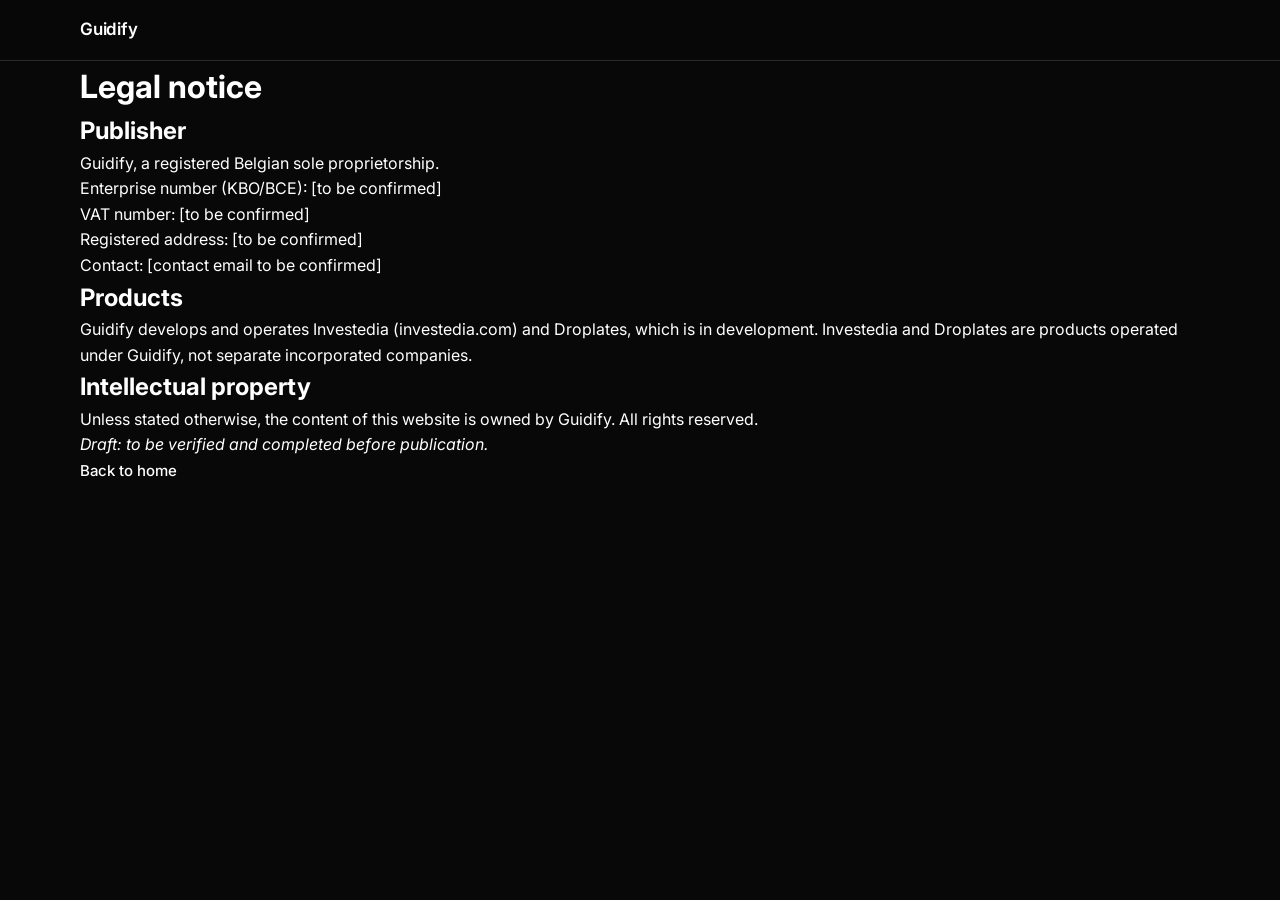
==== legal.html @ 942d497d "Guidify website" ====
<!doctype html>
<html lang="en">
<head>
  <meta charset="utf-8">
  <meta name="viewport" content="width=device-width, initial-scale=1">
  <title>Legal notice — Guidify</title>
  <meta name="description" content="Legal notice for Guidify.">
  <meta name="theme-color" content="#080808">
  <link rel="canonical" href="https://guidify.eu/legal.html">
  <link rel="preconnect" href="https://fonts.googleapis.com">
  <link rel="preconnect" href="https://fonts.gstatic.com" crossorigin>
  <link rel="stylesheet" href="https://fonts.googleapis.com/css2?family=Inter:wght@400;500;600&display=swap">
  <link rel="stylesheet" href="styles.css">
</head>
<body>
  <header class="site-header"><div class="container nav"><a href="index.html" class="wordmark">Guidify</a></div></header>
  <main class="doc container">
    <h1>Legal notice</h1>
    <h2>Publisher</h2>
    <p>Guidify, a registered Belgian sole proprietorship.</p>
    <p>Enterprise number (KBO/BCE): [to be confirmed]<br>VAT number: [to be confirmed]<br>Registered address: [to be confirmed]<br>Contact: [contact email to be confirmed]</p>
    <h2>Products</h2>
    <p>Guidify develops and operates Investedia (investedia.com) and Droplates, which is in development. Investedia and Droplates are products operated under Guidify, not separate incorporated companies.</p>
    <h2>Intellectual property</h2>
    <p>Unless stated otherwise, the content of this website is owned by Guidify. All rights reserved.</p>
    <p><em>Draft: to be verified and completed before publication.</em></p>
    <p><a class="text-link" href="index.html">Back to home</a></p>
  </main>
</body>
</html>
---- styles.css ----
/* Guidify — monochrome system. Colours are tokens; everything else builds on them. */
:root {
  --bg: #080808;
  --bg-2: #121212;
  --card: #121212;
  --fg: #ffffff;
  --fg-2: #999999;
  --line: #292929;
  --line-2: #3a3a3a;
  --max: 1200px;
  --gutter: clamp(20px, 4vw, 40px);
  --ease: 250ms cubic-bezier(.2, .7, .2, 1);
}
*, *::before, *::after { box-sizing: border-box; }
html { scroll-behavior: smooth; -webkit-text-size-adjust: 100%; }
body { margin: 0; background: var(--bg); color: var(--fg); font-family: Inter, system-ui, -apple-system, "Segoe UI", sans-serif; font-size: 16px; line-height: 1.6; -webkit-font-smoothing: antialiased; }
img { display: block; max-width: 100%; height: auto; }
a { color: inherit; text-decoration: none; }
h1, h2, h3, p { margin: 0; }
:focus-visible { outline: 1px solid var(--fg); outline-offset: 4px; border-radius: 4px; }
.skip-link { position: absolute; left: -9999px; top: 8px; background: var(--fg); color: var(--bg); padding: 8px 12px; z-index: 100; }
.skip-link:focus { left: 8px; }
.container { max-width: var(--max); margin: 0 auto; padding: 0 var(--gutter); }
.muted { color: var(--fg-2); }

/* Navigation */
.site-header { position: sticky; top: 0; z-index: 50; background: rgba(8,8,8,.82); backdrop-filter: blur(14px); -webkit-backdrop-filter: blur(14px); border-bottom: 1px solid var(--line); }
.nav { height: 60px; display: flex; align-items: center; justify-content: space-between; gap: 24px; }
.wordmark { display: inline-flex; align-items: center; gap: 10px; font-weight: 600; font-size: 17px; letter-spacing: -.01em; }
.logo-mark { width: 26px; height: 26px; object-fit: contain; }
.site-nav { display: flex; gap: 6px; align-items: center; }
.site-nav a, .site-nav button { font: inherit; font-size: 14px; color: var(--fg-2); background: none; border: 0; padding: 8px 12px; border-radius: 8px; cursor: pointer; transition: color var(--ease), background var(--ease); }
.site-nav a:hover, .site-nav button:hover, .site-nav a:focus-visible { color: var(--fg); background: var(--bg-2); }
.site-nav .nav-cta { color: var(--bg); background: var(--fg); margin-left: 8px; }
.site-nav .nav-cta:hover { background: #d9d9d9; color: var(--bg); }
.menu-toggle { display: none; width: 44px; height: 44px; background: none; border: 0; padding: 0; cursor: pointer; position: relative; }
.menu-toggle span { position: absolute; left: 12px; right: 12px; height: 1px; background: var(--fg); transition: transform var(--ease), opacity var(--ease); }
.menu-toggle span:first-child { top: 17px; }
.menu-toggle span:last-child { top: 25px; }
.menu-toggle[aria-expanded="true"] span:first-child { transform: translateY(4px) rotate(45deg); }
.menu-toggle[aria-expanded="true"] span:last-child { transform: translateY(-4px) rotate(-45deg); }

/* Buttons: pill, the way Linear sets its calls to action */
.btn { display: inline-flex; align-items: center; gap: 8px; height: 44px; padding: 0 22px; border-radius: 999px; border: 1px solid var(--line-2); font: inherit; font-size: 15px; font-weight: 500; background: transparent; color: var(--fg); cursor: pointer; transition: background var(--ease), border-color var(--ease), color var(--ease), transform var(--ease); }
.btn:hover { border-color: var(--fg-2); }
.btn:active { transform: translateY(1px); }
.btn-primary { background: var(--fg); color: var(--bg); border-color: var(--fg); }
.btn-primary:hover { background: #d9d9d9; border-color: #d9d9d9; }
.btn-disabled { color: var(--fg-2); border-color: var(--line); cursor: default; }
.text-link { display: inline-flex; align-items: center; gap: 6px; font-size: 15px; font-weight: 500; color: var(--fg); transition: gap var(--ease), color var(--ease); }
.text-link:hover { gap: 10px; color: #d9d9d9; }
.pill { display: inline-flex; align-items: center; gap: 8px; height: 26px; padding: 0 11px; border-radius: 999px; border: 1px solid var(--line); font-size: 12px; color: var(--fg-2); }
.pill-live { color: var(--fg); border-color: var(--line-2); }
.pill-live::before { content: ""; width: 6px; height: 6px; border-radius: 50%; background: var(--fg); }

/* Hero: copy left, 3D G right */
.hero { padding: clamp(56px, 9vw, 120px) 0 clamp(72px, 10vw, 140px); }
.hero-grid { display: grid; grid-template-columns: 1fr 1fr; gap: clamp(24px, 4vw, 64px); align-items: center; }
.eyebrow { font-size: 12px; font-weight: 500; letter-spacing: .14em; text-transform: uppercase; color: var(--fg-2); margin-bottom: 22px; }
.hero h1 { font-size: clamp(46px, 6.2vw, 88px); line-height: 1.02; font-weight: 500; letter-spacing: -.045em; margin-bottom: 26px; }
.lead { font-size: clamp(17px, 1.5vw, 20px); color: var(--fg-2); line-height: 1.55; max-width: 44ch; margin-bottom: 40px; }
.stage { position: relative; width: 100%; aspect-ratio: 1 / 1; max-height: min(72vh, 640px); }
.stage canvas { position: absolute; inset: 0; width: 100% !important; height: 100% !important; display: block; }
.stage .fallback { position: absolute; inset: 0; width: 100%; height: 100%; }
.stage.is-3d .fallback { display: none; }

/* Sections: hairline dividers, generous rhythm */
.section { padding: clamp(96px, 12vw, 160px) 0; border-top: 1px solid var(--line); }
.section-split { display: grid; grid-template-columns: 1.1fr 1fr; gap: clamp(24px, 5vw, 80px); align-items: end; margin-bottom: clamp(48px, 6vw, 80px); }
.section-title { font-size: clamp(38px, 4.8vw, 64px); font-weight: 500; letter-spacing: -.04em; line-height: 1.04; }
.section-copy p { color: var(--fg-2); font-size: 18px; line-height: 1.55; margin-bottom: 18px; }

/* Product showcases: framed panels that bleed off the right edge, like Linear's product frames */
.showcase { position: relative; display: grid; grid-template-columns: .9fr 1.4fr; gap: clamp(28px, 4vw, 56px); align-items: center; margin-bottom: clamp(72px, 10vw, 120px); }
.showcase:last-child { margin-bottom: 0; }
.showcase-copy { position: relative; z-index: 1; display: flex; flex-direction: column; gap: 18px; }
.showcase-copy h3 { font-size: clamp(32px, 3.6vw, 44px); font-weight: 500; letter-spacing: -.035em; line-height: 1.08; }
.showcase-copy p { color: var(--fg-2); font-size: 17px; line-height: 1.6; max-width: 42ch; }
.showcase-copy .meta { display: flex; gap: 10px; flex-wrap: wrap; align-items: center; }
.showcase-copy .text-link, .showcase-copy .btn { align-self: flex-start; margin-top: 8px; }
.frame { position: relative; border: 1px solid var(--line); border-radius: 14px; background: var(--bg-2); overflow: hidden; margin-right: calc(var(--gutter) * -1); transition: border-color var(--ease), transform var(--ease); }
.frame:hover { border-color: var(--line-2); }
.frame::after { content: ""; position: absolute; inset: 0; background: linear-gradient(90deg, var(--bg) 0%, transparent 18%), linear-gradient(0deg, var(--bg) 0%, transparent 30%); pointer-events: none; }
.frame-bar { height: 36px; border-bottom: 1px solid var(--line); display: flex; align-items: center; gap: 7px; padding: 0 14px; }
.frame-bar i { width: 8px; height: 8px; border-radius: 50%; background: var(--line-2); display: block; }
.frame-bar span { margin-left: 10px; font-size: 12px; color: var(--fg-2); }
.frame img { width: 100%; height: auto; transition: transform 600ms cubic-bezier(.2,.7,.2,1); }
.frame:hover img { transform: scale(1.015); }
.frame-placeholder { min-height: 360px; display: grid; grid-template-columns: 1fr 1fr; gap: 14px; padding: 22px; }
.frame-placeholder div { border: 1px solid var(--line); border-radius: 10px; background: var(--bg); padding: 16px; display: flex; flex-direction: column; gap: 10px; }
.frame-placeholder div:first-child { grid-row: span 2; }
.skel { height: 8px; border-radius: 4px; background: #1c1c1c; }
.skel.s { width: 60%; }
.skel.m { width: 80%; }

/* Index row: Linear-style quick links with plus marks */
.index-row { display: flex; flex-wrap: wrap; gap: 0; border-top: 1px solid var(--line); margin-top: clamp(72px, 9vw, 110px); }
.index-row a { flex: 1 1 200px; padding: 22px 0; border-bottom: 1px solid var(--line); font-size: 16px; color: var(--fg-2); display: flex; justify-content: space-between; transition: color var(--ease); }
.index-row a::after { content: "+"; color: var(--fg-2); transition: transform var(--ease); }
.index-row a:hover { color: var(--fg); }
.index-row a:hover::after { transform: rotate(90deg); }

/* About */
.about-body { display: grid; gap: 18px; max-width: 60ch; }
.about-body p { color: var(--fg-2); font-size: 18px; line-height: 1.6; }
.about-body p:first-child { color: var(--fg); font-size: clamp(22px, 2.4vw, 28px); line-height: 1.4; letter-spacing: -.02em; }

/* Contact closing block, centred like Linear's final call to action */
.cta { text-align: center; padding: clamp(96px, 12vw, 160px) 0; border-top: 1px solid var(--line); }
.cta h2 { font-size: clamp(42px, 6.4vw, 88px); font-weight: 500; letter-spacing: -.045em; line-height: 1.02; margin-bottom: 22px; }
.cta p { color: var(--fg-2); font-size: 18px; margin-bottom: 40px; }
.cta-actions { display: flex; gap: 12px; justify-content: center; flex-wrap: wrap; }
.contact-note { margin-top: 28px; font-size: 14px; color: var(--fg-2); }

/* Footer: structured, muted */
.site-footer { border-top: 1px solid var(--line); padding: 72px 0 36px; }
.footer-grid { display: grid; grid-template-columns: 2fr 1fr 1fr 1fr; gap: 40px; padding-bottom: 56px; }
.footer-brand { display: flex; flex-direction: column; gap: 14px; }
.footer-grid nav { display: flex; flex-direction: column; gap: 10px; }
.footer-grid nav a, .footer-grid nav span { font-size: 15px; color: var(--fg-2); transition: color var(--ease); }
.footer-grid nav a:hover { color: var(--fg); }
.footer-title { font-size: 13px; color: var(--fg); margin-bottom: 4px; }
.footer-legal { border-top: 1px solid var(--line); padding-top: 28px; display: flex; flex-direction: column; gap: 10px; font-size: 13px; color: var(--fg-2); }

/* Reveal on scroll */
.reveal { opacity: 0; transform: translateY(14px); transition: opacity 600ms cubic-bezier(.2,.7,.2,1), transform 600ms cubic-bezier(.2,.7,.2,1); }
.reveal.is-visible { opacity: 1; transform: none; }

@media (prefers-reduced-motion: reduce) {
  *, *::before, *::after { transition: none !important; animation: none !important; scroll-behavior: auto !important; }
  .reveal { opacity: 1; transform: none; }
}

/* Tablet and below */
@media (max-width: 960px) {
  .hero-grid, .section-split, .showcase { grid-template-columns: 1fr; }
  .stage { max-height: none; aspect-ratio: auto; height: min(86vw, 420px); }
  .frame { margin-right: 0; }
  .footer-grid { grid-template-columns: 1fr 1fr; }
  .footer-brand { grid-column: 1 / -1; }
}
/* Phone: collapse the menu */
@media (max-width: 720px) {
  .menu-toggle { display: block; }
  .site-nav { position: absolute; top: 60px; left: 0; right: 0; flex-direction: column; align-items: stretch; gap: 0; background: var(--bg); border-bottom: 1px solid var(--line); padding: 8px var(--gutter) 16px; transform: translateY(-8px); opacity: 0; visibility: hidden; transition: opacity var(--ease), transform var(--ease), visibility var(--ease); }
  .site-nav.is-open { transform: none; opacity: 1; visibility: visible; }
  .site-nav a, .site-nav button { font-size: 17px; padding: 14px 0; border-radius: 0; border-bottom: 1px solid var(--line); }
  .site-nav .nav-cta { margin: 12px 0 0; text-align: center; border-radius: 999px; border: 0; }
  .index-row a { flex-basis: 100%; }
  .frame-placeholder { grid-template-columns: 1fr; min-height: 0; }
  .frame-placeholder div:first-child { grid-row: auto; }
  .footer-grid { grid-template-columns: 1fr; gap: 32px; }
}

/* Quick-links row: separate each cell so the plus marks don't run into the next label */
.index-row a { gap: 16px; padding-right: 24px; border-right: 1px solid var(--line); }
.index-row a:last-child { border-right: 0; }
.index-row a:not(:first-child) { padding-left: 24px; }
.index-row a::after { margin-left: auto; }
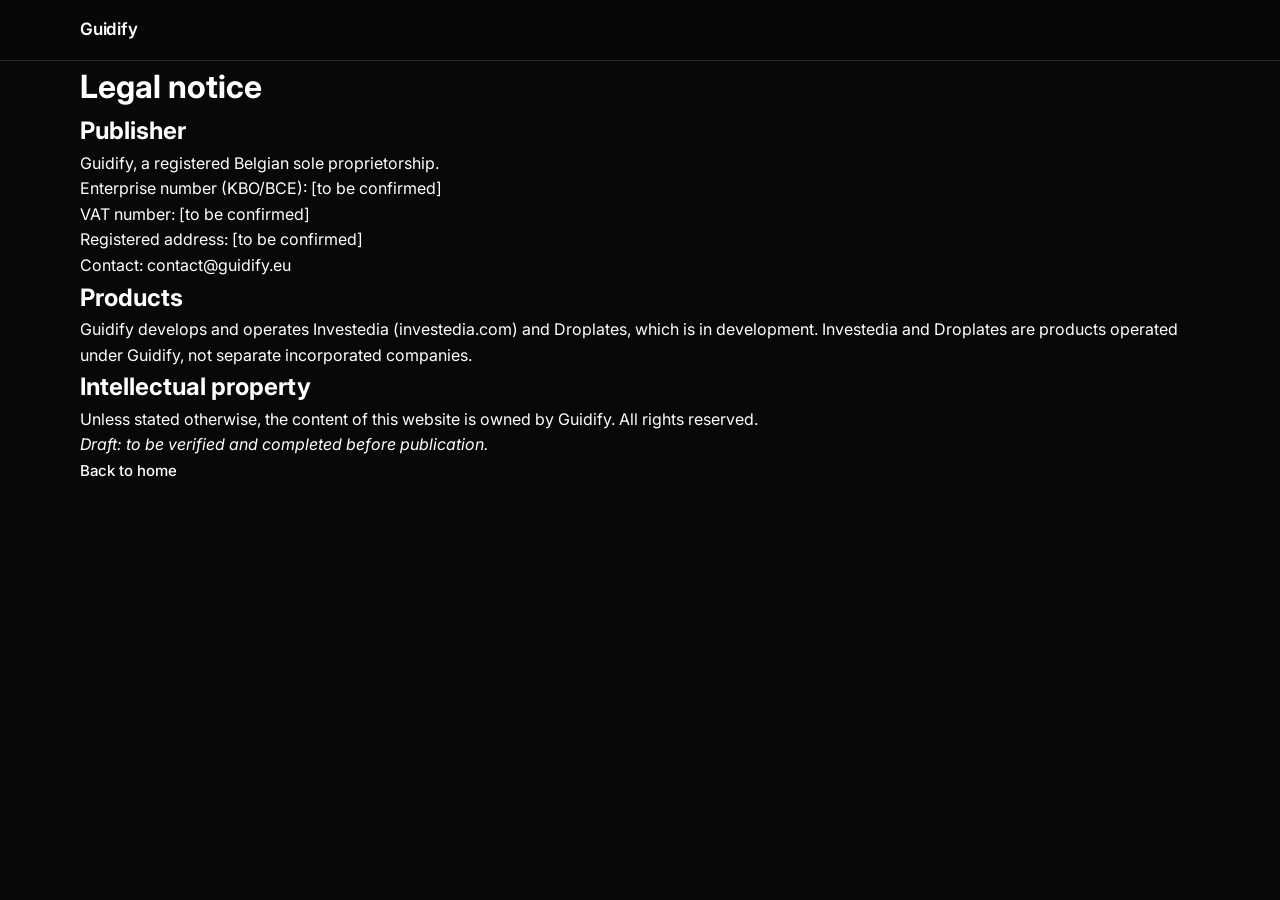
==== commit b3d38afa: "Footer: social icons, contact email, new tagline Claude-Session: https://claude.ai/code/session_01AC" ====
--- a/legal.html
+++ b/legal.html
@@ -6,6 +6,13 @@
   <title>Legal notice — Guidify</title>
   <meta name="description" content="Legal notice for Guidify.">
   <meta name="theme-color" content="#080808">
+  <link rel="icon" href="favicon.ico?v=2" sizes="any">
+  <link rel="icon" type="image/png" sizes="48x48" href="assets/icons/favicon-48.png?v=2">
+  <link rel="manifest" href="site.webmanifest">
+  <link rel="icon" type="image/png" sizes="32x32" href="assets/icons/favicon-32.png?v=2">
+  <link rel="icon" type="image/png" sizes="16x16" href="assets/icons/favicon-16.png?v=2">
+  <link rel="apple-touch-icon" sizes="180x180" href="assets/icons/apple-touch-icon.png?v=2">
+  <meta name="apple-mobile-web-app-title" content="Guidify">
   <link rel="canonical" href="https://guidify.eu/legal.html">
   <link rel="preconnect" href="https://fonts.googleapis.com">
   <link rel="preconnect" href="https://fonts.gstatic.com" crossorigin>
@@ -18,7 +25,7 @@
     <h1>Legal notice</h1>
     <h2>Publisher</h2>
     <p>Guidify, a registered Belgian sole proprietorship.</p>
-    <p>Enterprise number (KBO/BCE): [to be confirmed]<br>VAT number: [to be confirmed]<br>Registered address: [to be confirmed]<br>Contact: [contact email to be confirmed]</p>
+    <p>Enterprise number (KBO/BCE): [to be confirmed]<br>VAT number: [to be confirmed]<br>Registered address: [to be confirmed]<br>Contact: <a href="mailto:contact@guidify.eu">contact@guidify.eu</a></p>
     <h2>Products</h2>
     <p>Guidify develops and operates Investedia (investedia.com) and Droplates, which is in development. Investedia and Droplates are products operated under Guidify, not separate incorporated companies.</p>
     <h2>Intellectual property</h2>
--- a/styles.css
+++ b/styles.css
@@ -157,3 +157,20 @@
 .index-row a:last-child { border-right: 0; }
 .index-row a:not(:first-child) { padding-left: 24px; }
 .index-row a::after { margin-left: auto; }
+
+/* Particle flight: a page-wide canvas behind the content. The G sits in the hero stage. */
+#flight { position: fixed; inset: 0; width: 100% !important; height: 100% !important; pointer-events: none; z-index: 0; }
+main, .site-header, .site-footer { position: relative; z-index: 1; }
+.stage.is-3d .fallback { display: none; }
+
+/* Hero: show only the 3D render. The flat logo appears only if WebGL is unavailable. */
+.stage .fallback { display: none; }
+.stage.is-static .fallback { display: block; }
+
+/* Footer social row: round monochrome icon buttons, in the spirit of TradingView's footer */
+.social { display: flex; gap: 10px; margin-top: 10px; flex-wrap: wrap; }
+.social-btn { width: 40px; height: 40px; border-radius: 50%; display: grid; place-items: center; border: 1px solid var(--line); background: var(--bg-2); color: var(--fg-2); transition: color var(--ease), border-color var(--ease), background var(--ease), transform var(--ease); }
+.social-btn svg { width: 17px; height: 17px; fill: currentColor; }
+.social-btn:hover, .social-btn:focus-visible { color: var(--bg); background: var(--fg); border-color: var(--fg); transform: translateY(-2px); }
+.footer-email { font-size: 15px; color: var(--fg-2); margin-top: 4px; transition: color var(--ease); }
+.footer-email:hover { color: var(--fg); }
